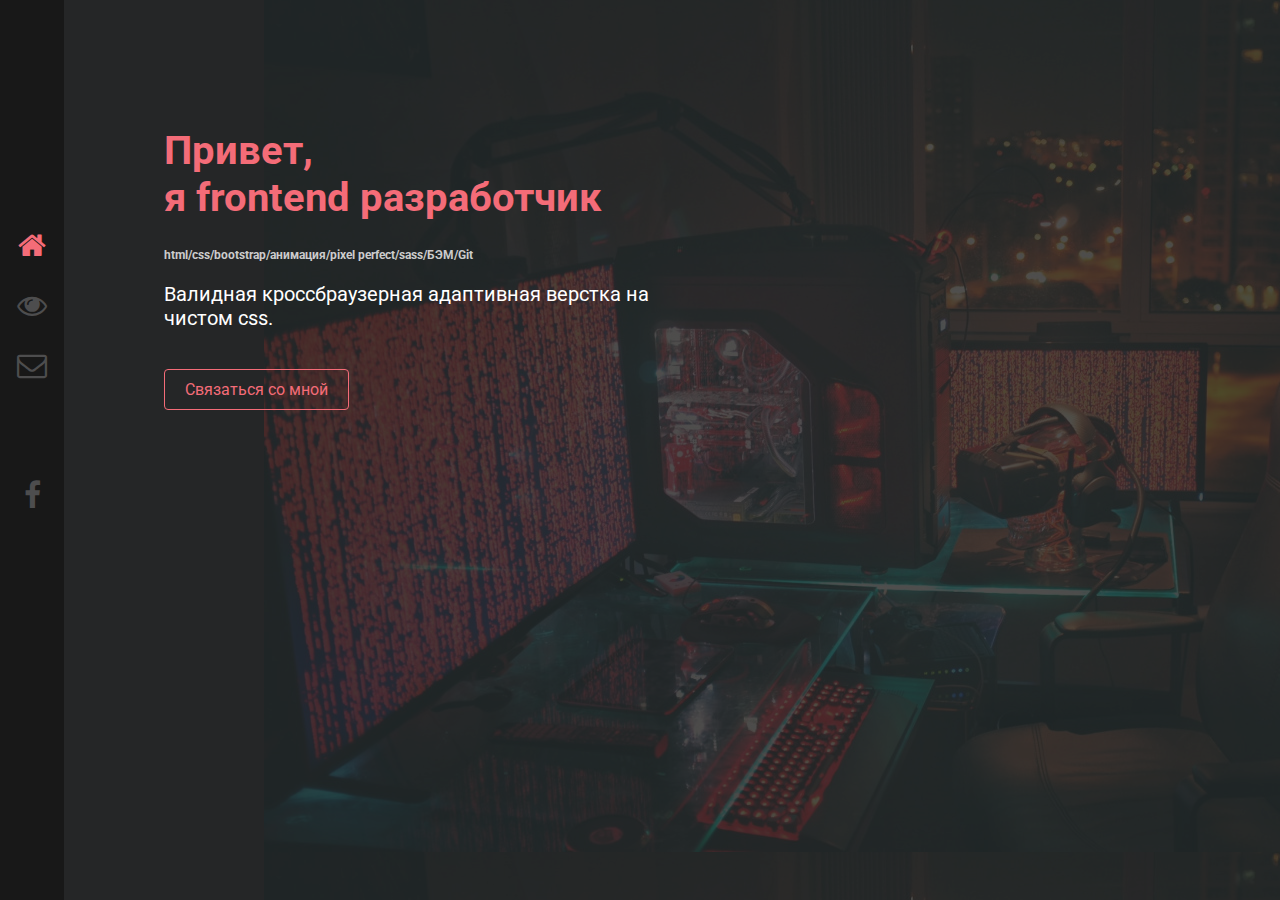
==== index.html @ 4bd7a36a "without design" ====
<!DOCTYPE html>
<html lang="en">
<head>
	<meta charset="UTF-8">
	<title>Kursovaya</title>
	<link rel="stylesheet" href="gallery.html">
	<link rel="stylesheet" href="contact.html">
	<link rel="stylesheet" href="css/style.css">
	<link rel="stylesheet" href="css/reset.css">
	<link rel="stylesheet" href="css/media.css">
	<link rel="stylesheet" href="css/font-awesome.min.css">
	<link href="https://fonts.googleapis.com/css?family=Roboto:400,700,900&amp;subset=cyrillic" rel="stylesheet">
</head>
<body>

<div class="page">
	<div class="mobiletop-header not-active" id="mobiletop-header"><span></span></div>
	
				
	<div class="header side-header">

		<nav>
			<div class="current">
			<a href="index.html" class="fa fa-home" aria-hidden="true"></a>
			</div>
			<a href="gallery.html" class="fa fa-eye" aria-hidden="true"></a>
			
			<a href="contact.html" class="fa fa-envelope-o" aria-hidden="true"></a>
			
			<a href="#" class="fa fa-facebook" aria-hidden="true"></a>
		</nav>
	</div>
	<div class="header top-header">
		<nav >
			<div class="current">
			<a href="index.html" class="fa fa-home" aria-hidden="true"></a>
			</div>
			<a href="gallery.html" class="fa fa-eye" aria-hidden="true"></a>
			
			<a href="contact.html" class="fa fa-envelope-o" aria-hidden="true"></a>
			
			<a href="#" class="fa fa-facebook" aria-hidden="true"></a>
		</nav>
	</div>

<div class="intro-block">
<div class="bg">
</div>
<div class="text">	
	<h1>
		Привет,<br>
		я frontend разработчик
	</h1>
	<h2>html/css/bootstrap/анимация/pixel perfect/sass/БЭМ/Git</h2>
	<p>Валидная кроссбраузерная адаптивная верстка на чистом css.</p>
	<div class="btn">
	<a href="contact.html">Связаться со мной</a>
	</div>
</div>
</div>
    
</div>
<script src="js/jquery-1.12.4.min.js"></script>	
<script src="js/core.js"></script>	
</body>
</html>
---- css/style.css ----
body{
    background: #252627;
    margin: 0 auto;
    min-width: 320px;
    font-family: 'Roboto', sans-serif;
}

.page{
	height: 100vh;
	max-width: 1400px;
	min-width: 320px;
}
.side-header{
    
	display: inline-block;
	width: 5%;
	height: 100%;
	display: none;
	background: #181818;
	text-align: center;
}

.top-header {
	width: 100%;
	height: 15%;
	display: block;
	background: #181818;
}
.side-header nav {
	padding-top: 200px;
}

.side-header nav a{
	display: block;
	font-size: 30px;
	padding-top: 30px;
	color: #4d4d4e;
	text-decoration: none;
}
.top-header nav {
	padding-left: 100px;
}

.top-header nav a{
	display: inline-block;
	font-size: 30px;
	padding-right: 30px;
	color: #4d4d4e;
	text-decoration: none;
}
.top-header .current{
	display: inline-block;
}
.header nav .current a{
	color: #f46c78;
}
.header nav a:hover{
	color: #f46c78;
}
.side-header .fa.fa-facebook{
	padding-top: 100px;
}
.top-header .fa.fa-facebook{
	padding-left: 100px;
}
.page{
	width: 100%;
	overflow: hidden;
	
}
.gallery{
	display: block;
	width: 100%;
	height: 85%;
	

}

.gallery .work {

	width: 49%;
	height: 33%;
   text-align: center;
   padding-top: 100px;
   display: inline-block;
	position: relative;

}
.gallery .work a{
	width: 100%;
	height: 100%;
	position: absolute;
	top: 0px;
	left: 0px;
	 color: #FFF;
	text-decoration: none;
}
.gallery .work a img{
	width: 100%;
	height: 100%;
	display: block;
}

.gallery .work:hover a{
    opacity: 0.1;
}


.gallery .work:hover .circle{
   display: block;

}


.gallery .work .circle{
	width: 100px;
	display: inline-block;
	padding: 40px 0px;
	margin-top: 0px;
	margin-left: 160px; 
	background: #f46c78;
	border-radius: 50%;
	display: none;
	position: absolute;
	top: 50%;
	margin-top: -50px;
	left: 50%;
	margin-left: -50px;
	z-index: 99;
	color: #fff;
}

.intro-block{
	display: block;
	width: 100%;
	height: 85px;
	
	padding-left: 200px;
	position: relative;

}
.bg{
	width: 100%;
	height: 100%;
	background: url(../img/bg.jpg);
	opacity: 0.2;

}
.text {
	margin-top: 100px;
	width: 50%;
	height: 100%;
	position: absolute;
    padding-left: 100px;
	top: 0;
	left: 0;

}

.intro-block .text h1{
	color: #f46c78;
	font-size: 40px;

}
.intro-block .text h2{
	color: #ccc;
	font-size: 12px;

}
.intro-block .text p{
	color: #fff;
	font-size: 20px;

}
.intro-block .text .btn {
	margin-top: 50px;
	
}
.intro-block .text .btn a{

	color: #f46c78;
	border: 1px solid #f46c78;
	border-radius: 4px;
	text-decoration: none;
	padding: 10px 20px;
}
.intro-block .text .btn a:hover{
	background: #f46c78;
	color: #181818;
}
.contact-block {
	display: block;
	width: 100%;
	height: 85%;
	padding-left: 200px;
	position: relative;
	
}
.contact-form{
	margin-left: 20%;
	margin-top: 10%;
}

.contact-block .text h1{
	color: #f46c78;
    font-size: 40px;
}

.contact-block .text p{
	color: #fff;
	font-size: 20px;

}
.contact-block .text h2{
	color: #ccc;
	font-size: 12px;

}
.contact-block .text span{
	color: #f46c78;
	font-size: 12px;

}
---- css/media.css ----
@media screen and (min-width: 610px){
	

	.side-header{
		display: inline-block;
	}
	.top-header {
	
	display: none;
	
}
	
.gallery{
	display: inline-block;
	width: 95%;
	height: 100%;
	float: right;

}
.gallery .work {
	width: 33%;
	height: 49%;
}
.intro-block{
	display: inline-block;
	width: 95%;
	height: 100%;
	float: right;
	padding-left: 200px;

}
.contact-block {
	display: inline-block;
	width: 95%;
	height: 100%;
	float: right;
	
}

@media screen and (min-width: 1000px){
	
.side-header{
		display: inline-block;
	}
	.top-header {
	
	display: none;
	
}
.gallery{
	display: inline-block;
	width: 95%;
	height: 100%;
	float: right;

}
.intro-block{
	display: inline-block;
	width: 95%;
	height: 100%;
	float: right;
	padding-left: 200px;

}
.contact-block {
	display: inline-block;
	width: 95%;
	height: 100%;
	float: right;
	
}
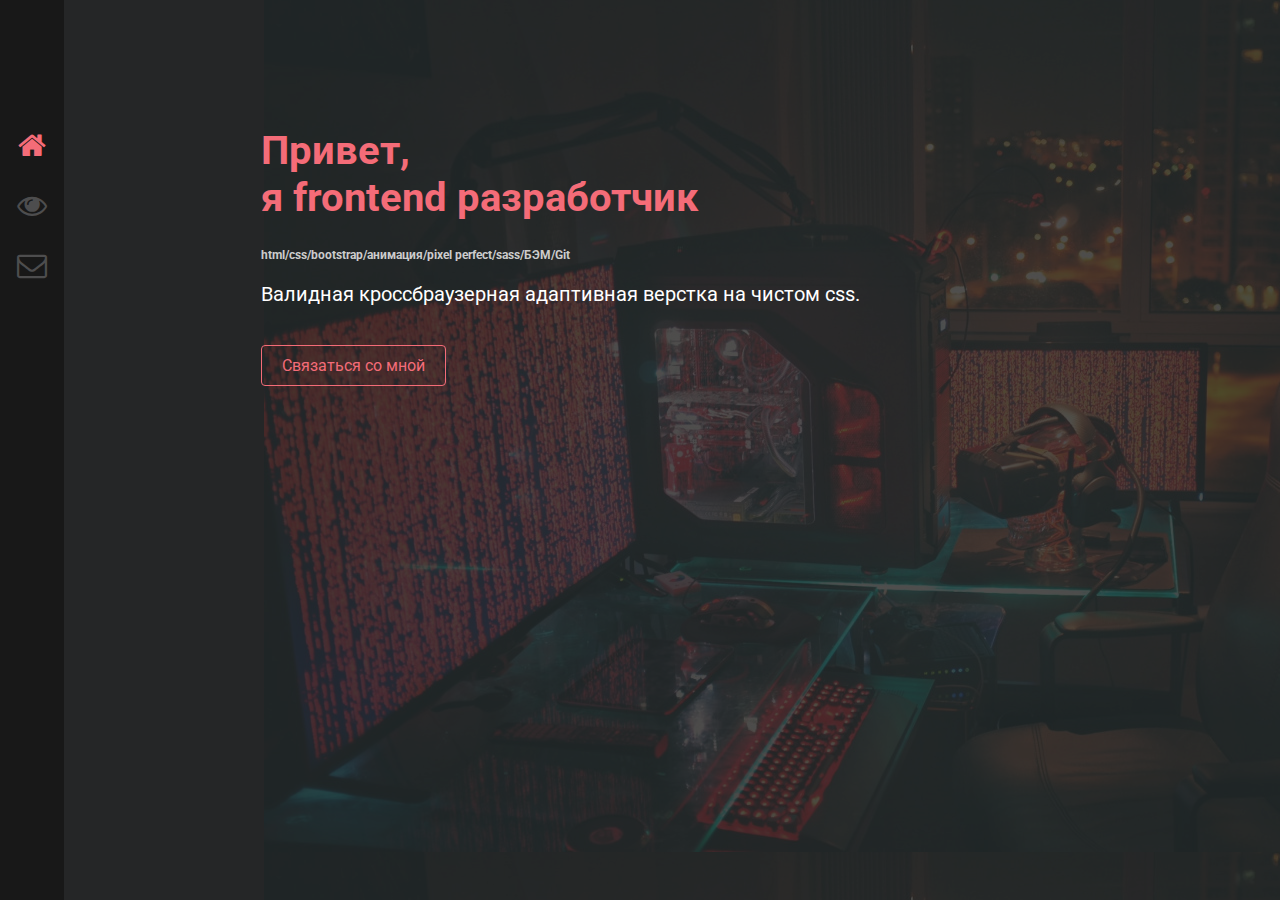
==== commit e34d354c: "with design" ====
--- a/index.html
+++ b/index.html
@@ -27,7 +27,7 @@
 			
 			<a href="contact.html" class="fa fa-envelope-o" aria-hidden="true"></a>
 			
-			<a href="#" class="fa fa-facebook" aria-hidden="true"></a>
+			
 		</nav>
 	</div>
 	<div class="header top-header">
@@ -39,7 +39,7 @@
 			
 			<a href="contact.html" class="fa fa-envelope-o" aria-hidden="true"></a>
 			
-			<a href="#" class="fa fa-facebook" aria-hidden="true"></a>
+			
 		</nav>
 	</div>
 
--- a/css/style.css
+++ b/css/style.css
@@ -10,6 +10,7 @@
 	max-width: 1400px;
 	min-width: 320px;
 }
+
 .side-header{
     
 	display: inline-block;
@@ -27,42 +28,48 @@
 	background: #181818;
 }
 .side-header nav {
-	padding-top: 200px;
+	margin-top: 100px;
 }
 
 .side-header nav a{
 	display: block;
 	font-size: 30px;
+	padding-bottom: 30px;
+	color: #4d4d4e;
+	text-decoration: none;
+}
+.top-header nav {
+	width: 70%;
+	margin-left: 100px;
+}
+
+.top-header nav a{
+	width: 32%;
+	display: inline-block;
+	font-size: 30px;
+	text-align: center;
+	color: #4d4d4e;
+	text-decoration: none;
+}
+
+.top-header .current{
+	display: inline-block;
+	width: 33%;
+	text-align: center;
+}
+.header nav .current a{
+	color: #f46c78;
+}
+.header nav {
 	padding-top: 30px;
-	color: #4d4d4e;
-	text-decoration: none;
-}
-.top-header nav {
-	padding-left: 100px;
-}
-
-.top-header nav a{
-	display: inline-block;
-	font-size: 30px;
-	padding-right: 30px;
-	color: #4d4d4e;
-	text-decoration: none;
-}
-.top-header .current{
-	display: inline-block;
-}
-.header nav .current a{
-	color: #f46c78;
+}
+.header nav .fa-facebook{
+	display: none;
 }
 .header nav a:hover{
 	color: #f46c78;
 }
-.side-header .fa.fa-facebook{
-	padding-top: 100px;
-}
-.top-header .fa.fa-facebook{
-	padding-left: 100px;
-}
+
 .page{
 	width: 100%;
 	overflow: hidden;
@@ -135,9 +142,16 @@
 	width: 100%;
 	height: 85px;
 	
-	padding-left: 200px;
+	
 	position: relative;
 
+
+}
+.intro-block .text{
+	padding-left: 8%;
+	margin-left: 100px;
+	width: 70%;
+	margin-top: 100px;
 }
 .bg{
 	width: 100%;
@@ -147,11 +161,11 @@
 
 }
 .text {
-	margin-top: 100px;
+	
 	width: 50%;
 	height: 100%;
 	position: absolute;
-    padding-left: 100px;
+    
 	top: 0;
 	left: 0;
 
@@ -192,13 +206,16 @@
 	display: block;
 	width: 100%;
 	height: 85%;
-	padding-left: 200px;
+	
 	position: relative;
 	
-}
-.contact-form{
-	margin-left: 20%;
-	margin-top: 10%;
+	
+}
+.contact-block .text{
+	padding-left: 8%;
+	margin-left: 100px;
+	width: 70%;
+	margin-top: 100px;
 }
 
 .contact-block .text h1{
@@ -213,11 +230,18 @@
 }
 .contact-block .text h2{
 	color: #ccc;
-	font-size: 12px;
+	font-size: 16px;
 
 }
 .contact-block .text span{
 	color: #f46c78;
-	font-size: 12px;
-
-}
+	font-size: 18px;
+
+}
+.contact-block .text a{
+	color: #f46c78;
+	font-size: 20px;
+	text-decoration: none;
+	padding-right: 20px;
+
+}
--- a/css/media.css
+++ b/css/media.css
@@ -1,15 +1,26 @@
 @media screen and (min-width: 610px){
 	
 
-	.side-header{
-		display: inline-block;
+.side-header{
+		display: none;
 	}
 	.top-header {
-	
-	display: none;
+	display: inline-block;
+	}
+
+.top-header nav a{
+	width: 24%;
 	
 }
+
+.top-header .current{
 	
+	width: 24%;
+	
+}
+.header nav {
+	padding-top: 30px;
+}	
 .gallery{
 	display: inline-block;
 	width: 95%;
@@ -23,7 +34,7 @@
 }
 .intro-block{
 	display: inline-block;
-	width: 95%;
+	width: 100%;
 	height: 100%;
 	float: right;
 	padding-left: 200px;
@@ -31,7 +42,7 @@
 }
 .contact-block {
 	display: inline-block;
-	width: 95%;
+	width: 100%;
 	height: 100%;
 	float: right;
 	
@@ -44,9 +55,8 @@
 	}
 	.top-header {
 	
-	display: none;
-	
-}
+	display: none;}
+
 .gallery{
 	display: inline-block;
 	width: 95%;
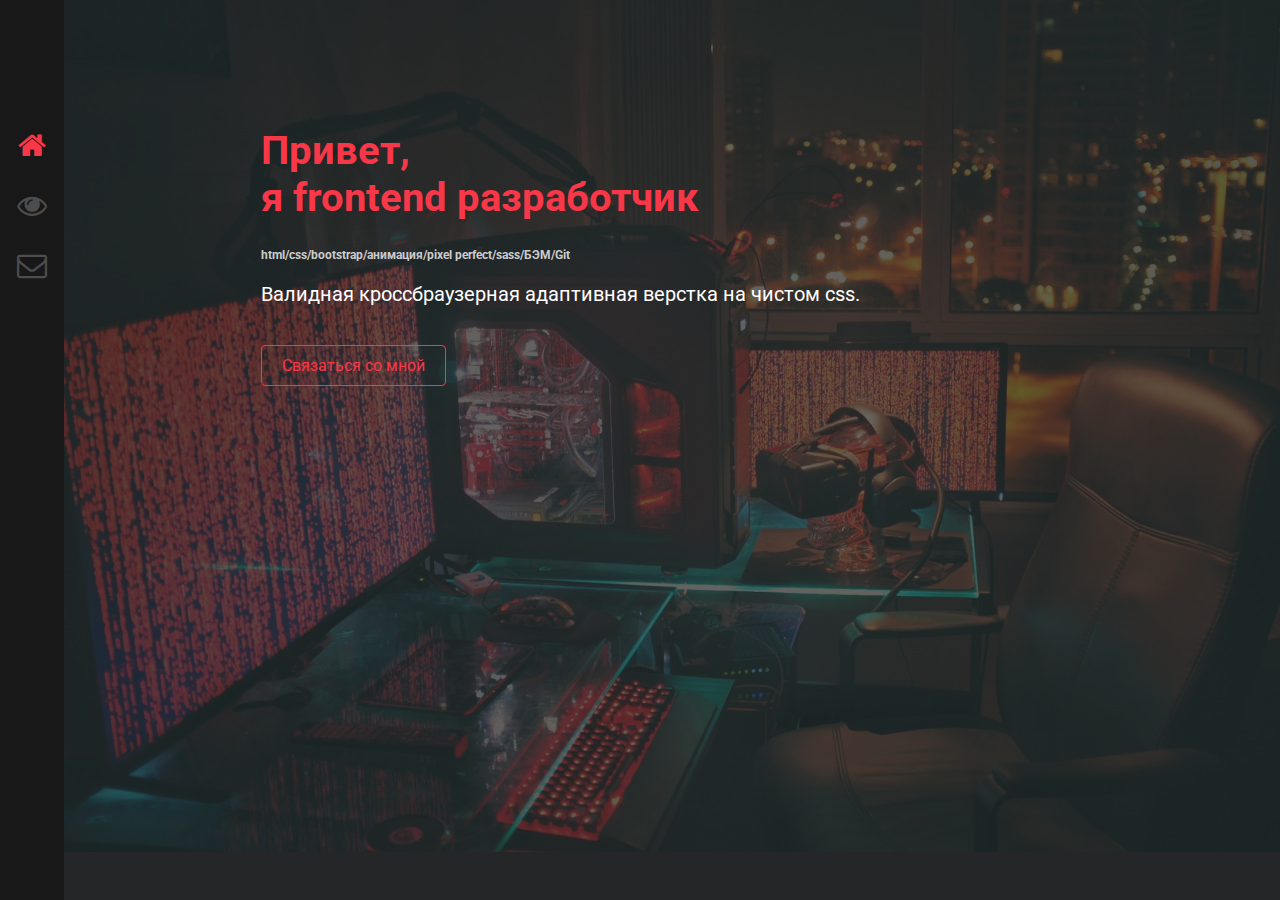
==== commit 3989656b: "final" ====
--- a/index.html
+++ b/index.html
@@ -2,6 +2,7 @@
 <html lang="en">
 <head>
 	<meta charset="UTF-8">
+	 <meta name="theme-color" content="#1279c0"/>
 	<title>Kursovaya</title>
 	<link rel="stylesheet" href="gallery.html">
 	<link rel="stylesheet" href="contact.html">
@@ -14,7 +15,7 @@
 <body>
 
 <div class="page">
-	<div class="mobiletop-header not-active" id="mobiletop-header"><span></span></div>
+	
 	
 				
 	<div class="header side-header">
--- a/css/style.css
+++ b/css/style.css
@@ -7,7 +7,7 @@
 
 .page{
 	height: 100vh;
-	max-width: 1400px;
+	max-width: 2400px;
 	min-width: 320px;
 }
 
@@ -37,6 +37,15 @@
 	padding-bottom: 30px;
 	color: #4d4d4e;
 	text-decoration: none;
+	outline: hidden;
+}
+.side-header nav a:hover, .top-header nav a:hover {
+    -webkit-transform: scale(1.2,1.2);
+    -webkit-transition-timing-function: ease-out;
+    -webkit-transition-duration: 550ms;
+    -moz-transform: scale(1.2,1.2);
+    -moz-transition-timing-function: ease-out;
+    -moz-transition-duration: 550ms;
 }
 .top-header nav {
 	width: 70%;
@@ -58,7 +67,7 @@
 	text-align: center;
 }
 .header nav .current a{
-	color: #f46c78;
+	color: #f83748;
 }
 .header nav {
 	padding-top: 30px;
@@ -67,7 +76,7 @@
 	display: none;
 }
 .header nav a:hover{
-	color: #f46c78;
+	color: #f83748;
 }
 
 .page{
@@ -92,6 +101,7 @@
    display: inline-block;
 	position: relative;
 
+
 }
 .gallery .work a{
 	width: 100%;
@@ -106,12 +116,12 @@
 	width: 100%;
 	height: 100%;
 	display: block;
+
 }
 
 .gallery .work:hover a{
     opacity: 0.1;
 }
-
 
 .gallery .work:hover .circle{
    display: block;
@@ -125,7 +135,7 @@
 	padding: 40px 0px;
 	margin-top: 0px;
 	margin-left: 160px; 
-	background: #f46c78;
+	background: #f83748;
 	border-radius: 50%;
 	display: none;
 	position: absolute;
@@ -135,14 +145,29 @@
 	margin-left: -50px;
 	z-index: 99;
 	color: #fff;
+	animation-name: circlepop;
+ 
+    animation-direction: normal;
+      animation-duration: 0.5s;
+      animation-delay: 0.2s;
+}
+@keyframes circlepop{
+    0%{
+		-webkit-transform: scale(1);
+		        transform: scale(1);
+	}
+	
+	100%{
+		-webkit-transform: scale(1.5);
+		        transform: scale(1.5);
+	}
+
 }
 
 .intro-block{
 	display: block;
 	width: 100%;
-	height: 85px;
-	
-	
+	height: 85%;
 	position: relative;
 
 
@@ -156,8 +181,8 @@
 .bg{
 	width: 100%;
 	height: 100%;
-	background: url(../img/bg.jpg);
-	opacity: 0.2;
+	background: url(../img/bg.jpg) no-repeat;
+	opacity: 0.3;
 
 }
 .text {
@@ -172,8 +197,9 @@
 }
 
 .intro-block .text h1{
-	color: #f46c78;
+	color: #f83748;
 	font-size: 40px;
+	font-weight: bold;
 
 }
 .intro-block .text h2{
@@ -192,21 +218,20 @@
 }
 .intro-block .text .btn a{
 
-	color: #f46c78;
-	border: 1px solid #f46c78;
+	color: #f83748;
+	border: 1px solid #f83748;
 	border-radius: 4px;
 	text-decoration: none;
 	padding: 10px 20px;
 }
 .intro-block .text .btn a:hover{
-	background: #f46c78;
+	background: #f83748;
 	color: #181818;
 }
 .contact-block {
 	display: block;
 	width: 100%;
 	height: 85%;
-	
 	position: relative;
 	
 	
@@ -219,8 +244,9 @@
 }
 
 .contact-block .text h1{
-	color: #f46c78;
+	color: #f83748;
     font-size: 40px;
+    font-weight: bold;
 }
 
 .contact-block .text p{
@@ -234,14 +260,25 @@
 
 }
 .contact-block .text span{
-	color: #f46c78;
+	color: #f83748;
 	font-size: 18px;
 
 }
 .contact-block .text a{
-	color: #f46c78;
+	color: #f83748;
 	font-size: 20px;
 	text-decoration: none;
+	line-height: 30px;
 	padding-right: 20px;
-
-}
+	margin-left: 20px;
+
+}
+.contact-block .text a:hover{
+    -webkit-transform: scale(2.2,2.2);
+    -webkit-transition-timing-function: ease-out;
+    -webkit-transition-duration: 250ms;
+    -moz-transform: scale(2.2,2.2);
+    -moz-transition-timing-function: ease-out;
+    -moz-transition-duration: 250ms;
+}
+
--- a/css/media.css
+++ b/css/media.css
@@ -36,15 +36,15 @@
 	display: inline-block;
 	width: 100%;
 	height: 100%;
-	float: right;
-	padding-left: 200px;
+	
+	
 
 }
 .contact-block {
 	display: inline-block;
 	width: 100%;
 	height: 100%;
-	float: right;
+
 	
 }
 
@@ -69,7 +69,7 @@
 	width: 95%;
 	height: 100%;
 	float: right;
-	padding-left: 200px;
+
 
 }
 .contact-block {
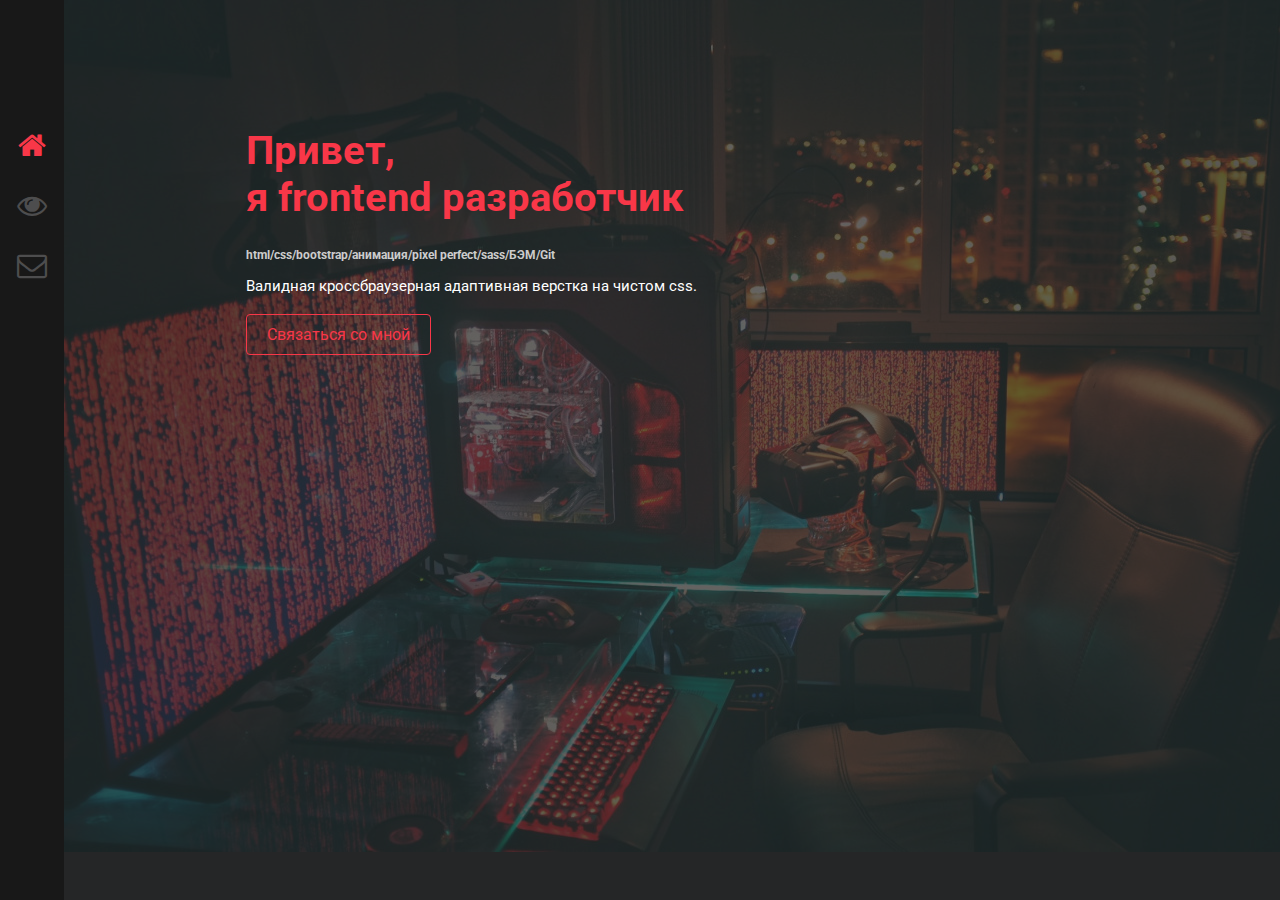
==== commit 0bf15ab3: "plusmeta" ====
--- a/index.html
+++ b/index.html
@@ -2,7 +2,8 @@
 <html lang="en">
 <head>
 	<meta charset="UTF-8">
-	 <meta name="theme-color" content="#1279c0"/>
+	<meta name="viewport" content="width=device-width, initial-scale=1.0">
+	 <meta name="theme-color" content="#f83748"/>
 	<title>Kursovaya</title>
 	<link rel="stylesheet" href="gallery.html">
 	<link rel="stylesheet" href="contact.html">
--- a/css/style.css
+++ b/css/style.css
@@ -7,7 +7,7 @@
 
 .page{
 	height: 100vh;
-	max-width: 2400px;
+	max-width: 1400px;
 	min-width: 320px;
 }
 
@@ -48,12 +48,13 @@
     -moz-transition-duration: 550ms;
 }
 .top-header nav {
-	width: 70%;
-	margin-left: 100px;
+	margin-left: 15%
+	width: 80%;
+	margin-left: 10px;
 }
 
 .top-header nav a{
-	width: 32%;
+	width: 30%;
 	display: inline-block;
 	font-size: 30px;
 	text-align: center;
@@ -63,7 +64,7 @@
 
 .top-header .current{
 	display: inline-block;
-	width: 33%;
+	width: 30%;
 	text-align: center;
 }
 .header nav .current a{
@@ -173,8 +174,8 @@
 
 }
 .intro-block .text{
-	padding-left: 8%;
-	margin-left: 100px;
+	
+	margin-left: 15%;
 	width: 70%;
 	margin-top: 100px;
 }
@@ -198,7 +199,7 @@
 
 .intro-block .text h1{
 	color: #f83748;
-	font-size: 40px;
+	font-size: 30px;
 	font-weight: bold;
 
 }
@@ -209,11 +210,11 @@
 }
 .intro-block .text p{
 	color: #fff;
-	font-size: 20px;
+	font-size: 12px;
 
 }
 .intro-block .text .btn {
-	margin-top: 50px;
+	margin-top: 20px;
 	
 }
 .intro-block .text .btn a{
@@ -237,36 +238,36 @@
 	
 }
 .contact-block .text{
-	padding-left: 8%;
-	margin-left: 100px;
+	
+	margin-left: 15%;
 	width: 70%;
 	margin-top: 100px;
 }
 
 .contact-block .text h1{
 	color: #f83748;
-    font-size: 40px;
+    font-size: 100px;
     font-weight: bold;
 }
 
 .contact-block .text p{
 	color: #fff;
-	font-size: 20px;
+	font-size: 30px;
 
 }
 .contact-block .text h2{
 	color: #ccc;
-	font-size: 16px;
+	font-size: 25px;
 
 }
 .contact-block .text span{
 	color: #f83748;
-	font-size: 18px;
+	font-size: 25px;
 
 }
 .contact-block .text a{
 	color: #f83748;
-	font-size: 20px;
+	font-size: 50px;
 	text-decoration: none;
 	line-height: 30px;
 	padding-right: 20px;
--- a/css/media.css
+++ b/css/media.css
@@ -8,16 +8,8 @@
 	display: inline-block;
 	}
 
-.top-header nav a{
-	width: 24%;
-	
-}
 
-.top-header .current{
-	
-	width: 24%;
-	
-}
+
 .header nav {
 	padding-top: 30px;
 }	
@@ -29,8 +21,8 @@
 
 }
 .gallery .work {
-	width: 33%;
-	height: 49%;
+	width: 49%;
+	height: 33%;
 }
 .intro-block{
 	display: inline-block;
@@ -47,6 +39,57 @@
 
 	
 }
+.intro-block .text h1{
+	color: #f83748;
+	font-size: 40px;
+	font-weight: bold;
+
+}
+.intro-block .text h2{
+	color: #ccc;
+	font-size: 12px;
+
+}
+.intro-block .text p{
+	color: #fff;
+	font-size: 15px;
+
+}
+.intro-block .text .btn {
+	margin-top: 30px;
+	
+}
+.contact-block .text h1{
+	color: #f83748;
+    font-size: 40px;
+    font-weight: bold;
+}
+
+.contact-block .text p{
+	color: #fff;
+	font-size: 20px;
+
+}
+.contact-block .text h2{
+	color: #ccc;
+	font-size: 15px;
+
+}
+.contact-block .text span{
+	color: #f83748;
+	font-size: 20px;
+
+}
+.contact-block .text a{
+	color: #f83748;
+	font-size: 20px;
+	text-decoration: none;
+	line-height: 30px;
+	padding-right: 20px;
+	margin-left: 20px;
+
+}
+
 
 @media screen and (min-width: 1000px){
 	
@@ -64,6 +107,10 @@
 	float: right;
 
 }
+.gallery .work {
+	width: 33%;
+	height: 49%;
+}
 .intro-block{
 	display: inline-block;
 	width: 95%;
@@ -79,3 +126,53 @@
 	float: right;
 	
 }
+.intro-block .text h1{
+	color: #f83748;
+	font-size: 40px;
+	font-weight: bold;
+
+}
+.intro-block .text h2{
+	color: #ccc;
+	font-size: 12px;
+
+}
+.intro-block .text p{
+	color: #fff;
+	font-size: 15px;
+
+}
+.intro-block .text .btn {
+	margin-top: 30px;
+	
+}
+.contact-block .text h1{
+	color: #f83748;
+    font-size: 40px;
+    font-weight: bold;
+}
+
+.contact-block .text p{
+	color: #fff;
+	font-size: 20px;
+
+}
+.contact-block .text h2{
+	color: #ccc;
+	font-size: 15px;
+
+}
+.contact-block .text span{
+	color: #f83748;
+	font-size: 20px;
+
+}
+.contact-block .text a{
+	color: #f83748;
+	font-size: 20px;
+	text-decoration: none;
+	line-height: 30px;
+	padding-right: 20px;
+	margin-left: 20px;
+
+}
